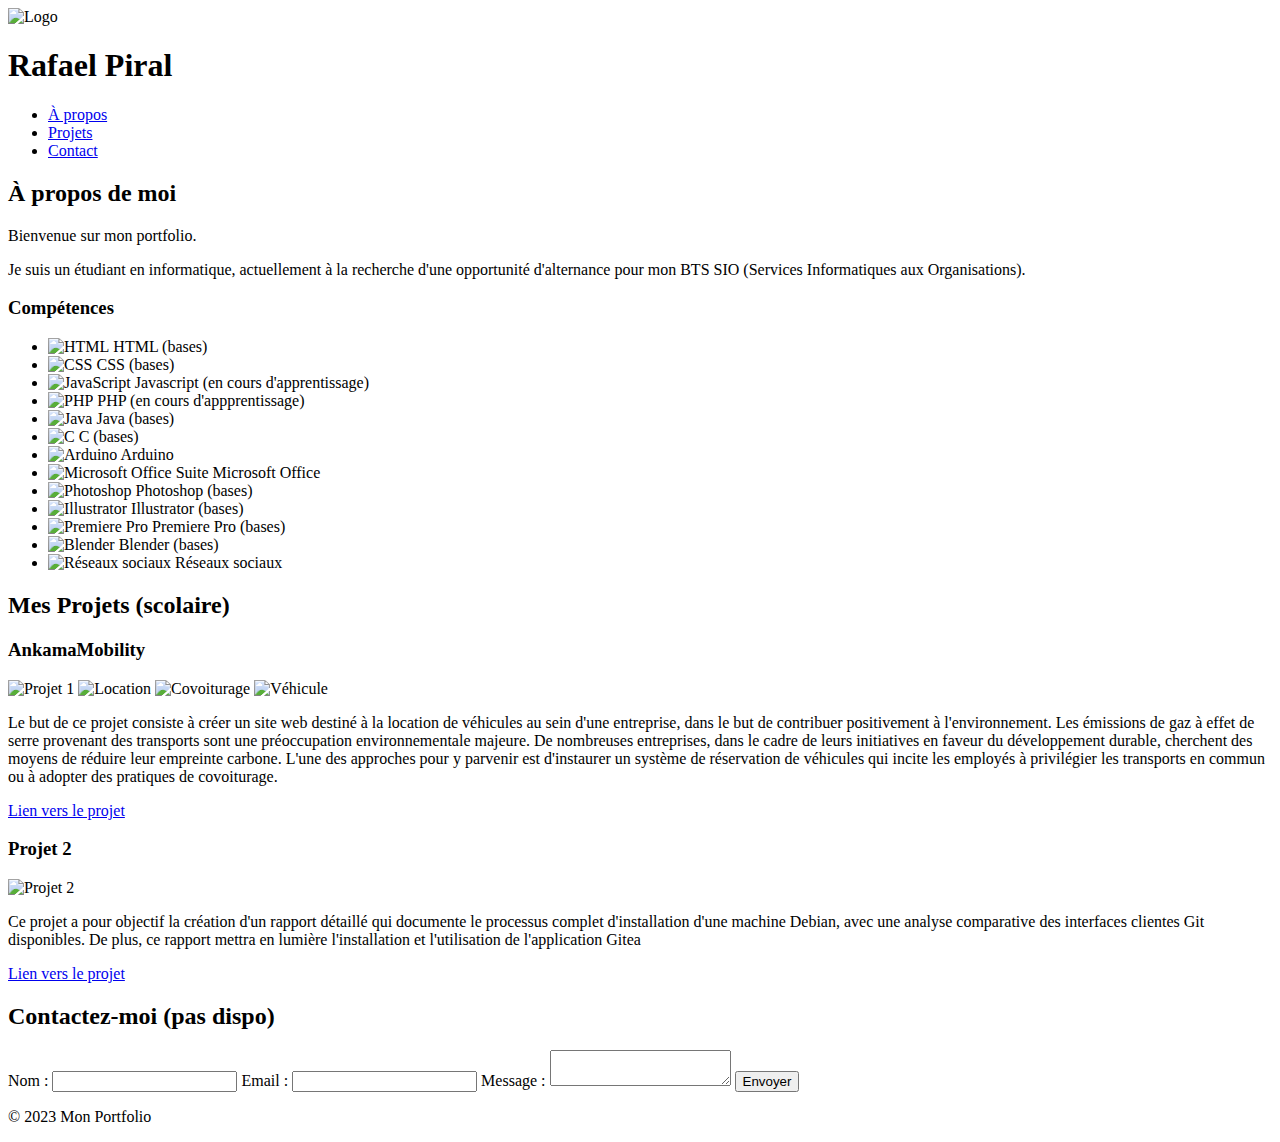
==== index.html @ 18de7759 "Create index.html" ====
<!DOCTYPE html>
<html lang="en">
<head>
    <meta charset="UTF-8">
    <meta name="viewport" content="width=device-width, initial-scale=1.0">
    <title>Mon Portfolio</title>
    <link rel="stylesheet" href="styles.css">
    <link rel="stylesheet" href="https://cdnjs.cloudflare.com/ajax/libs/font-awesome/5.15.3/css/all.min.css">
    <link rel="icon" href="icon.png" type="image/png">

</head>
<body>
    <div class="container">
        <div class="header">
            <img src="logo.png" alt="Logo" class="logo">
            <h1 class="name">Rafael Piral</h1>
            <ul class="nav">
                <li><a href="#about">À propos</a></li>
                <li><a href="#projects">Projets</a></li>
                <li><a href="#contact">Contact</a></li>
            </ul>
        </div>
    </div>
    <section id="about">
        <h2>À propos de moi</h2>
        <p>Bienvenue sur mon portfolio.</p>
        <p>Je suis un étudiant en informatique, 
        actuellement à la recherche d'une opportunité d'alternance pour mon BTS SIO (Services Informatiques aux Organisations).
        </p>
        
        <h3>Compétences</h3>
        <ul class="skills">
            <li>
                <img src="html.png" alt="HTML">
                <span>HTML (bases)</span>
            </li>
            <li>
                <img src="css.png" alt="CSS">
                <span>CSS (bases)</span>
            </li>
            <li>
                <img src="js.png" alt="JavaScript">
                <span>Javascript (en cours d'apprentissage)</span>
            </li>
            <li>
                <img src="php.png" alt="PHP">
                <span>PHP (en cours d'appprentissage)</span>
            </li>
            <li>
                <img src="java.png" alt="Java">
                <span>Java (bases)</span>
            </li>
            <li>
                <img src="c.png" alt="C">
                <span>C (bases)</span>
            </li>
            <li>
                <img src="arduino.png" alt="Arduino">
                <span>Arduino</span>
            </li>
            <li>
                <img src="office.png" alt="Microsoft Office">
                <span>Suite Microsoft Office</span>
            </li>
            <li>
                <img src="photoshop.png" alt="Photoshop">
                <span>Photoshop (bases)</span>
            </li>
            <li>
                <img src="illustrator.png" alt="Illustrator">
                <span>Illustrator (bases)</span>
            </li>
            <li>
                <img src="premiere-pro.png" alt="Premiere Pro">
                <span>Premiere Pro (bases)</span>
            </li>
            <li>
                <img src="blender.png" alt="Blender">
                <span>Blender (bases)</span>
            </li>
            <li>
                <img src="social-media.png" alt="Réseaux sociaux">
                <span>Réseaux sociaux</span>
            </li>
        </ul>
    </section>
    <section id="projects">
        <h2>Mes Projets (scolaire)</h2>
        <div class="project">
            <h3>AnkamaMobility</h3>
            <div class="carousel">
                <img src="project1.jpg" alt="Projet 1">
                <img src="location.png" alt="Location">
                <img src="covoiturage.png" alt="Covoiturage">
                <img src="vehicule.png" alt="Véhicule">
            </div>
            <p>                Le but de ce projet consiste à créer un site web destiné à la location de véhicules au sein d'une entreprise, dans le but de contribuer positivement à l'environnement.
                Les émissions de gaz à effet de serre provenant des transports sont une préoccupation environnementale majeure.
                De nombreuses entreprises, dans le cadre de leurs initiatives en faveur du développement durable, cherchent des moyens de réduire leur empreinte carbone.
                L'une des approches pour y parvenir est d'instaurer un système de réservation de véhicules qui incite les employés à privilégier
                les transports en commun ou à adopter des pratiques de covoiturage.</p>
            <a href="https://rafaelpir.github.io/SAE/" target="_blank" class="btn">Lien vers le projet</a>
          
            
        </div>
        
        <div class="project">
            <h3>Projet 2</h3>
           <img src="project2.gif" alt="Projet 2">

            
            <p>Ce projet a pour objectif la création d'un rapport détaillé qui documente le processus complet d'installation d'une machine Debian, avec une analyse comparative des interfaces clientes Git disponibles. De plus, ce rapport mettra en lumière l'installation et l'utilisation de l'application Gitea </p>
       <a href="https://rafaelpir.github.io/RapportTechnique/" target="_blank" class="btn">Lien vers le projet</a>
        </div>
    </section>
    <section id="contact">
        <h2>Contactez-moi (pas dispo)</h2>
        <form id="contact-form" action="submit.php" method="post">
            <label for="name">Nom :</label>
            <input type="text" id="name" name="name" required>
            
            <label for="email">Email :</label>
            <input type="email" id="email" name="email" required>
            
            <label for="message">Message :</label>
            <textarea id="message" name="message" required></textarea>
            
            <button type="submit">Envoyer</button>
        </form>
        <div id="confirmation-message" style="display: none;">
            <h1>Message envoyé avec succès !</h1>
            <p>Merci pour votre message. Nous vous répondrons bientôt.</p>
        </div>
    </div>
        
    </section>
    <footer>
        <p>&copy; 2023 Mon Portfolio</p>
    </footer>
   
    <script src="contact-form.js"></script>
    <script src="script.js"></script>
   
</body>
</html>
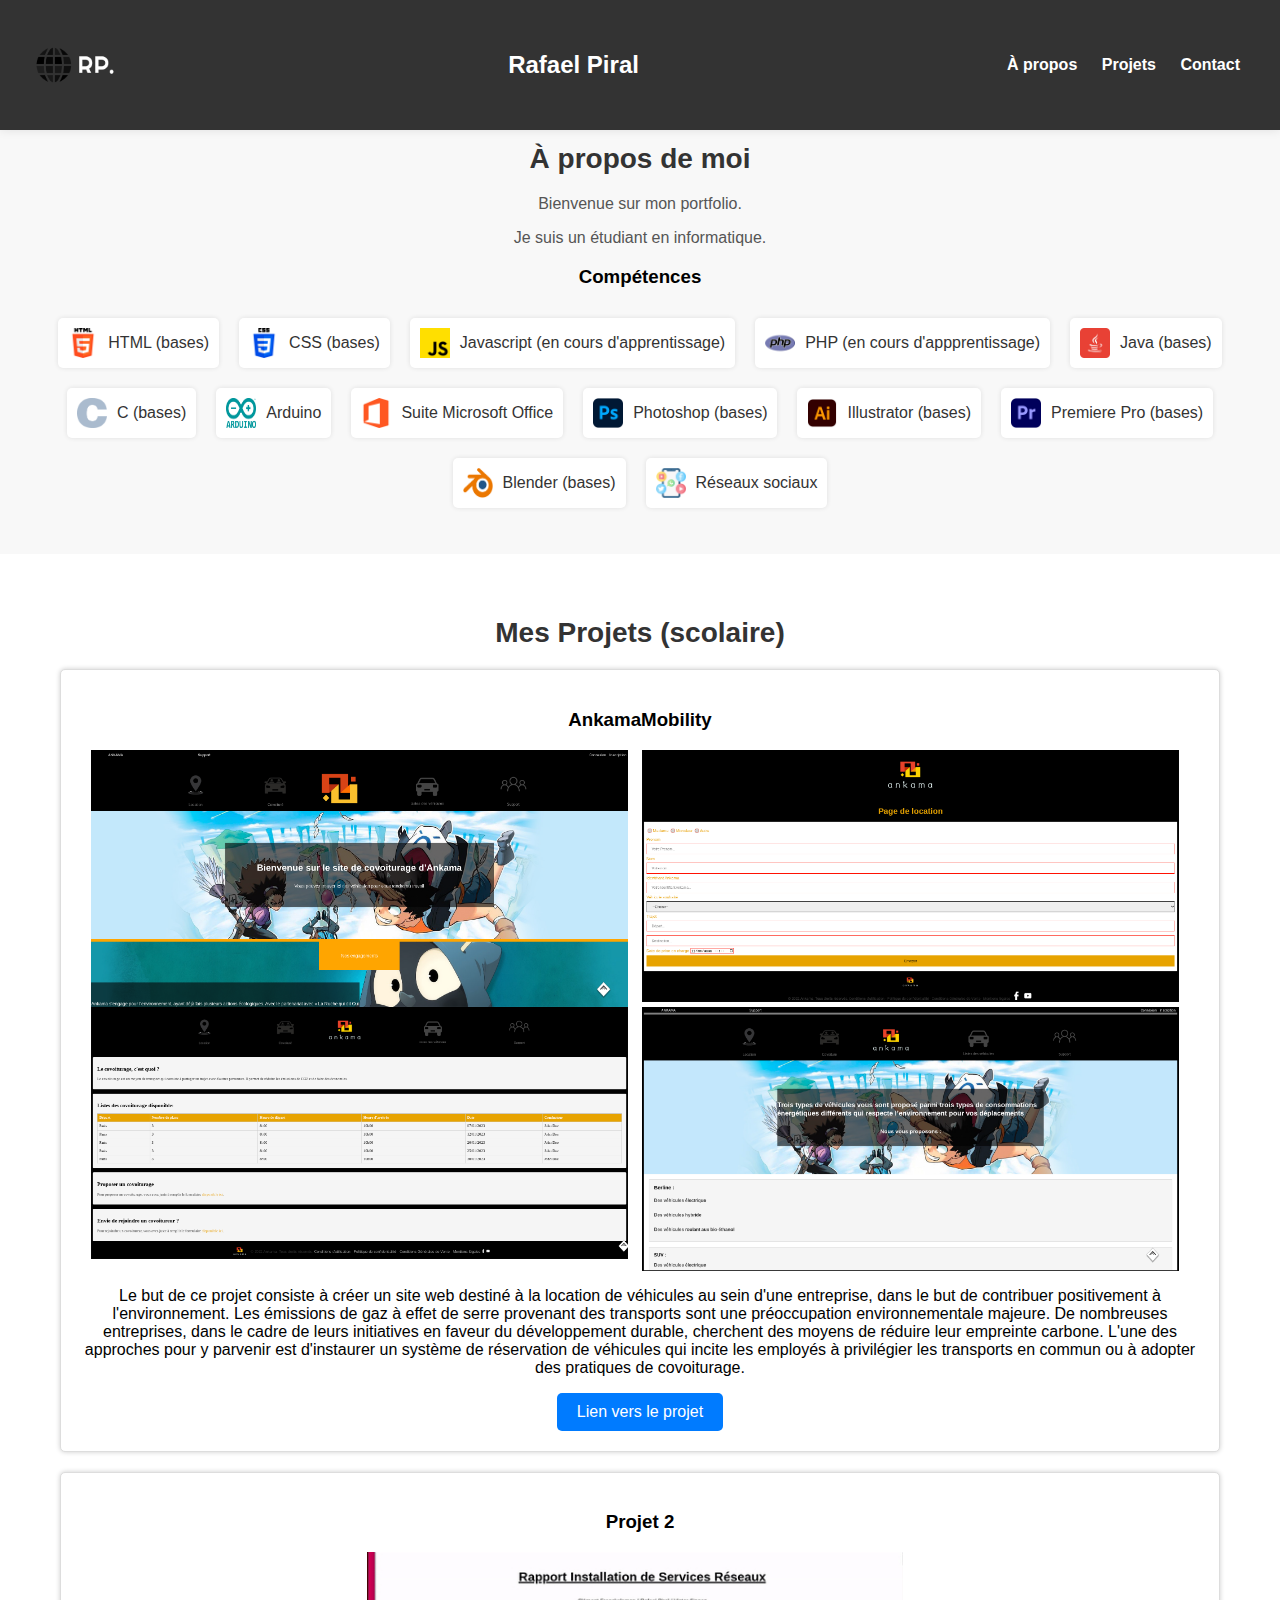
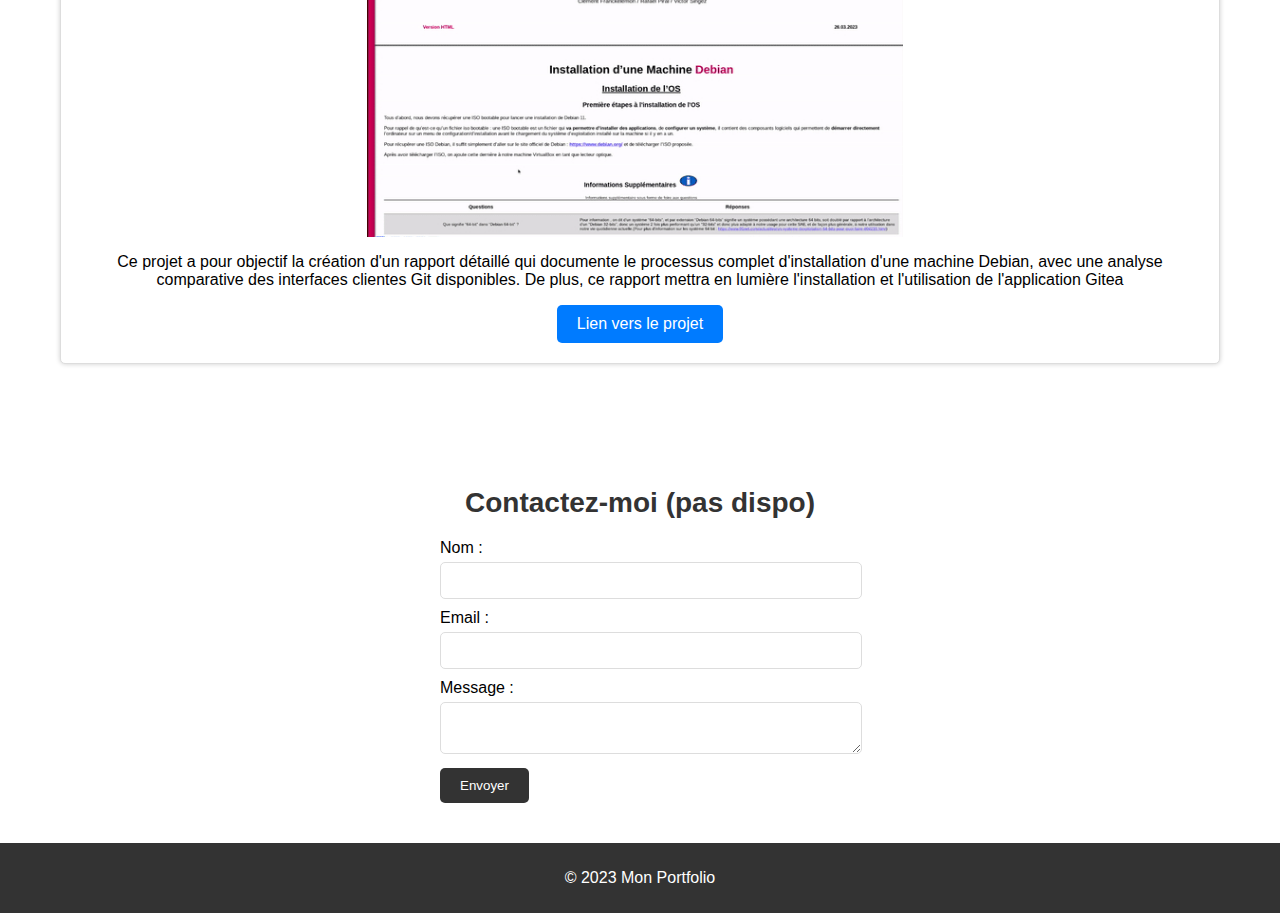
==== commit fd3ff3cd: "Update index.html" ====
--- a/index.html
+++ b/index.html
@@ -24,8 +24,7 @@
     <section id="about">
         <h2>À propos de moi</h2>
         <p>Bienvenue sur mon portfolio.</p>
-        <p>Je suis un étudiant en informatique, 
-        actuellement à la recherche d'une opportunité d'alternance pour mon BTS SIO (Services Informatiques aux Organisations).
+        <p>Je suis un étudiant en informatique.
         </p>
         
         <h3>Compétences</h3>
--- a/styles.css
+++ b/styles.css
@@ -0,0 +1,259 @@
+/* Styles de base */
+body {
+    font-family: Arial, sans-serif;
+    margin: 0;
+    padding: 0;
+}
+
+header {
+    background-color: #333;
+    color: white;
+    text-align: center;
+    padding: 20px;
+}
+
+nav ul {
+    list-style: none;
+    padding: 0;
+    text-align: center;
+}
+
+nav li {
+    display: inline;
+    margin-right: 20px;
+}
+
+nav a {
+    text-decoration: none;
+    color: #333;
+    font-weight: bold;
+}
+
+/* Styles pour chaque section (À propos, Projets, Contact) */
+section {
+    padding: 40px;
+    text-align: center;
+}
+
+h2 {
+    font-size: 2em;
+    color: #333;
+}
+
+.project {
+    margin: 20px;
+    padding: 20px;
+    background-color: #f0f0f0;
+    border: 1px solid #ddd;
+    border-radius: 5px;
+}
+
+.project img {
+    max-width: 100%;
+}
+
+/* Styles pour le formulaire de contact */
+form {
+    max-width: 400px;
+    margin: 0 auto;
+    text-align: left;
+}
+
+label {
+    display: block;
+    margin-bottom: 5px;
+}
+
+input[type="text"],
+input[type="email"],
+textarea {
+    width: 100%;
+    padding: 10px;
+    margin-bottom: 10px;
+    border: 1px solid #ddd;
+    border-radius: 5px;
+}
+
+button {
+    background-color: #333;
+    color: white;
+    padding: 10px 20px;
+    border: none;
+    border-radius: 5px;
+    cursor: pointer;
+}
+
+/* Styles pour le pied de page */
+footer {
+    background-color: #333;
+    color: white;
+    text-align: center;
+    padding: 10px;
+}
+.container {
+    width: 100%;
+    background-color: #fff;
+    box-shadow: 0px 0px 10px rgba(0, 0, 0, 0.1);
+    position: fixed;
+    top: 0;
+    left: 0;
+    z-index: 1000;
+}
+
+.header {
+    display: flex;
+    align-items: center;
+    justify-content: space-between;
+    padding: 10px 20px;
+    background-color: #333;
+    color: #fff;
+}
+
+.logo {
+    max-width: 110px; /* Ajuster la taille du logo selon besoins */
+    margin-right: 10px;
+    flex: 1;
+    
+}
+
+.name {
+    font-size: 24px;
+}
+
+.nav {
+    list-style: none;
+    margin: 0;
+    padding: 0;
+}
+
+.nav li {
+    display: inline;
+    margin-right: 20px;
+}
+
+.nav a {
+    text-decoration: none;
+    color: #fff;
+    font-weight: bold;
+    transition: color 0.3s;
+}
+
+.nav a:hover {
+    color: #ff5733; 
+}
+
+#about {
+    margin-top: 100px;
+    padding: 20px;
+    background-color: #f8f8f8;
+    text-align: center;
+}
+
+
+#about h2 {
+    font-size: 28px;
+    color: #333;
+}
+
+#about p {
+    font-size: 16px;
+    color: #555;
+}
+
+/* Styles pour la liste des compétences */
+.skills {
+    list-style: none;
+    padding: 0;
+    margin-top: 20px;
+    display: flex;
+    flex-wrap: wrap;
+    justify-content: center;
+}
+
+.skills li {
+    margin: 10px;
+    padding: 10px;
+    background-color: #fff;
+    box-shadow: 0px 0px 5px rgba(0, 0, 0, 0.1);
+    border-radius: 5px;
+    font-size: 16px;
+    color: #333;
+    display: flex;
+    align-items: center;
+}
+
+.skills img {
+    width: 30px; 
+    height: 30px;
+    margin-right: 10px;
+}
+
+.skills span {
+    flex: 1; 
+}
+.header {
+  display: flex;
+  justify-content: space-between; /* Les éléments sont répartis horizontalement */
+  align-items: center; /* Les éléments sont alignés verticalement au centre */
+}
+
+
+
+
+.name {
+  flex: 2;
+  text-align: center;
+}
+
+a.btn {
+    display: inline-block;
+    padding: 10px 20px;
+    background-color: #007bff; /* Couleur de fond du bouton */
+    color: #fff; /* Couleur du texte */
+    text-decoration: none; /* Supprimer le soulignement du lien */
+    border-radius: 5px; /* Coins arrondis */
+    transition: background-color 0.3s ease-in-out; /* Transition de couleur de fond en douceur */
+}
+
+a.btn:hover {
+    background-color: #0056b3;
+}
+img {
+    max-width: 80%;
+    height: auto;
+}
+
+.project {
+    border: 1px solid #ddd;
+    padding: 20px;
+    margin-bottom: 20px;
+    background-color: #fff;
+    box-shadow: 0 0 5px rgba(0, 0, 0, 0.2);
+    border-radius: 5px;
+}
+
+/* Style pour le titre h2 */
+h2 {
+    font-size: 28px;
+    color: #333;
+    margin-bottom: 20px;
+}
+
+.project img {
+    display: inline-block;
+    margin-right: 10px;
+    vertical-align: top;
+    width: 48%; /* Utilisation de 48% pour laisser un peu d'espace entre les images */
+}
+
+/* Ajouter un saut de ligne après chaque paire d'images */
+.project img:nth-child(2n) {
+    clear: both;
+}
+
+/* Clearfix pour gérer le comportement des images en ligne */
+.project::after {
+    content: "";
+    display: table;
+    clear: both;
+}
